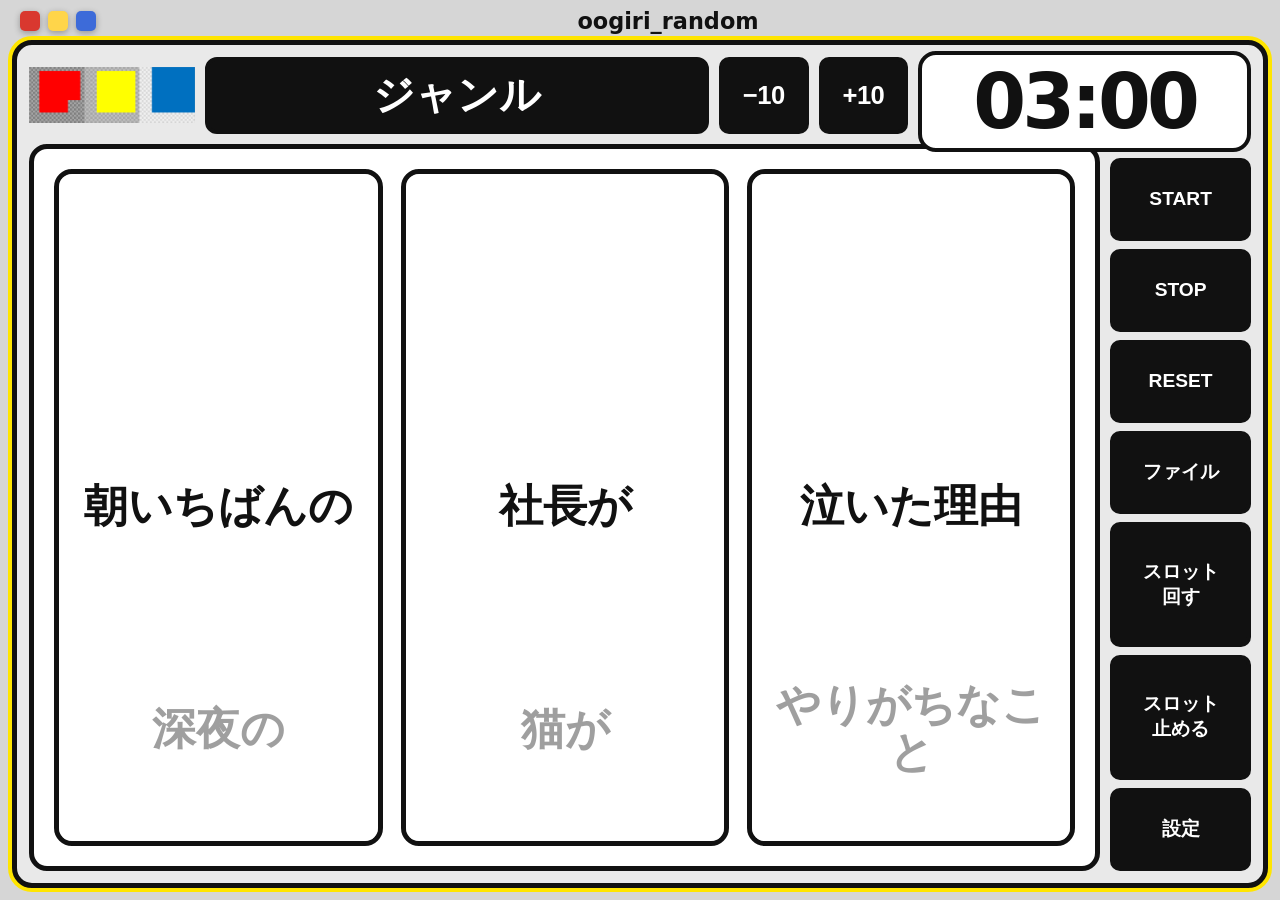
==== screens/ogiri-random.html @ ba38a172 "大喜利ランダム：スロットの上段・下段ワードをグレー表示に Co-Authored-By: Claude Opus 5.5 <noreply@anthropic.com>" ====
<!DOCTYPE html>
<html lang="ja">
<head>
<meta charset="utf-8">
<meta name="viewport" content="width=device-width, initial-scale=1">
<title>oogiri_random</title>
<link rel="stylesheet" href="../css/common.css">
<style>
  /* ---- 配色：白地＋極太の黒枠というフラットなUI（oogiri画面と共通） ---- */
  :root {
    --ink: #111111;
    --paper: #ffffff;
    --page: #d6d6d6;
  }

  html, body { overflow: hidden; }
  body { background: var(--page); color: var(--ink); }
  /* 共通ヘッダー（3色ドット＋タイトル）も白地に合わせる */
  .window-header { background: none; padding: 8px 20px 2px; }
  .window-header .title { color: var(--ink); }

  main {
    flex: 1; min-height: 0;
    display: grid;
    grid-template-columns: 1fr clamp(120px, 11vw, 160px);
    grid-template-rows: auto 1fr;
    gap: 10px;
    margin: 4px 12px 12px;
    padding: 12px;
    background: #e9e9e9;
    border: 5px solid var(--ink);
    border-radius: 20px;
    box-shadow: 0 0 0 4px #ffe500;
  }

  /* 白地＋黒枠の箱 */
  .block {
    background: var(--paper);
    border: 4px solid var(--ink);
    border-radius: 14px;
    color: var(--ink);
    display: flex; align-items: center; justify-content: center;
    text-align: center;
  }
  .block.click { cursor: pointer; user-select: none; transition: background .12s ease, color .12s ease, transform .08s ease; }
  .block.click:hover { background: #ededed; }
  .block.click:active { transform: translateY(2px); }
  .block.click:disabled { opacity: .35; cursor: not-allowed; transform: none; }

  /* 黒ベタのボタン */
  .block.solid { background: var(--ink); color: var(--paper); border-radius: 10px; }
  .block.solid.click:hover { background: #333; }
  .block.solid.click:disabled { opacity: .35; background: var(--ink); }

  /* ---- 上段：ロゴ / ジャンル / −10・+10 / タイマー ---- */
  .top-row {
    grid-column: 1 / 3;
    display: flex; align-items: stretch; gap: 10px;
    height: clamp(58px, 8.5vh, 80px);
  }

  .board-image {
    flex: 0 0 auto; width: clamp(100px, 13vw, 170px);
    object-fit: contain; object-position: left center;
  }

  .genre-box {
    flex: 1 1 auto; min-width: 0;
    background: var(--ink); color: var(--paper); border-radius: 12px;
    font-size: clamp(22px, 3.2vw, 42px); font-weight: 900; letter-spacing: .08em;
    cursor: text;
  }
  .genre-box input {
    width: 100%; background: transparent; border: none; color: var(--paper);
    font: inherit; text-align: center; outline: none;
  }

  .plus10 {
    flex: 0 0 clamp(64px, 7vw, 92px);
    font-size: clamp(16px, 2vw, 26px); font-weight: 900; letter-spacing: -.02em;
  }

  /* タイマーは右上で一段大きく、スロット枠の上に少しかぶせる */
  .timer-display {
    flex: 0 0 clamp(200px, 26vw, 340px);
    position: relative; z-index: 2;
    margin-top: -6px; margin-bottom: -18px;
    border-radius: 18px;
    font-family: "Bahnschrift", "Segoe UI", system-ui, sans-serif;
    font-variation-settings: "wght" 800, "wdth" 68;
    font-size: clamp(38px, 6.6vw, 76px); font-weight: 800; letter-spacing: -0.05em;
    font-variant-numeric: tabular-nums;
    color: var(--ink);
  }
  .timer-display.warn { background: #ffefb0; }
  .timer-display.danger { background: #ffd4d4; }

  /* ---- 下段：スロット3つ / 右サイド操作 ---- */
  .stage-box {
    min-height: 0;
    background: var(--paper);
    border: 5px solid var(--ink);
    border-radius: 18px;
    padding: clamp(10px, 1.6vw, 22px);
    display: grid; grid-template-columns: repeat(3, 1fr); gap: clamp(8px, 1.4vw, 18px);
  }

  /* スロット：上から下へ文字が流れ、まん中の1枠が出目になる */
  .reel {
    position: relative; min-width: 0; min-height: 0;
    background: var(--paper);
    border: 5px solid var(--ink);
    border-radius: 18px;
    overflow: hidden;
    cursor: pointer; user-select: none;
  }
  .reel .strip { position: absolute; left: 0; right: 0; top: 0; will-change: transform; }
  .reel .item {
    display: flex; align-items: center; justify-content: center;
    padding: 0 8px; text-align: center;
    font-size: clamp(18px, 3.4vw, 46px); font-weight: 900; line-height: 1.1;
    overflow-wrap: anywhere; overflow: hidden;
  }
  /* 回っている間はまん中以外も同じ見た目。止まったら出目を少し強調する */
  .reel.spinning { cursor: pointer; }
  /* 上段・下段のワードはグレーに見せる（白を半透明で重ね、まん中の出目だけ黒のまま） */
  .reel::before, .reel::after {
    content: ''; position: absolute; left: 0; right: 0; height: calc(100% / 3);
    background: rgba(255, 255, 255, .6);
    pointer-events: none; z-index: 1;
  }
  .reel::before { top: 0; }
  .reel::after { bottom: 0; }
  .reel .empty {
    position: absolute; inset: 0;
    display: flex; align-items: center; justify-content: center;
    font-size: clamp(14px, 1.6vw, 20px); font-weight: 800; color: #9a9a9a;
  }

  /* 右サイド：黒ベタのボタンを縦に並べる */
  .side {
    display: grid;
    /* タイマーがスロット枠にかぶる分、右列は少し下から始める */
    margin-top: 14px;
    grid-template-rows: repeat(4, 1fr) 1.5fr 1.5fr 1fr;
    gap: 8px; min-height: 0;
  }
  .side .block {
    font-size: clamp(13px, 1.5vw, 20px); font-weight: 800; line-height: 1.3;
  }
  .side label.block input { display: none; }

  /* ---- 設定パネル ---- */
  .settings-panel {
    position: fixed; inset: 0; z-index: 50;
    background: rgba(0, 0, 0, 0.45);
    display: flex; align-items: center; justify-content: center;
  }
  .settings-panel[hidden] { display: none; }
  .settings-box {
    width: min(400px, 90vw); max-height: 84vh; overflow-y: auto;
    display: grid; gap: 14px; padding: 24px;
    color: var(--ink);
    background: var(--paper);
    border: 4px solid var(--ink); border-radius: 16px;
  }
  .settings-box h2 { margin: 0; font-size: 18px; font-weight: 900; }
  .settings-box label { display: grid; gap: 6px; font-size: 14px; color: var(--ink); }
  .settings-box input {
    font: inherit; color: var(--ink); background: #f2f2f2;
    border: 2px solid var(--ink); border-radius: 8px; padding: 8px 10px;
  }
  .settings-box .mmss { display: flex; gap: 8px; align-items: center; }
  .settings-box .mmss input { width: 80px; text-align: center; }
  .settings-box .hint { font-size: 12px; opacity: .8; }
  .settings-box .row { display: flex; gap: 10px; justify-content: flex-end; }
  .settings-box .btn {
    color: var(--paper); background: var(--ink);
    border: 2px solid var(--ink); border-radius: 10px; box-shadow: none;
  }
  .settings-box .btn:active { transform: translateY(2px); box-shadow: none; }
  .settings-box .btn.ghost { color: var(--ink); background: var(--paper); }
</style>
</head>
<body>
<main>
  <div class="top-row">
    <img class="board-image" src="../assets/qol_logo.png" alt="QOLロゴ">
    <div class="block genre-box" id="genreBox" title="クリックすると書き換えられます"><input id="genreInput" value="ジャンル"></div>
    <button class="block solid click plus10" data-delta="-10">−10</button>
    <button class="block solid click plus10" data-delta="10">+10</button>
    <div class="block timer-display" id="timerDisplay">03:00</div>
  </div>

  <div class="stage-box" id="stageBox">
    <div class="reel" data-i="0"><div class="strip"></div></div>
    <div class="reel" data-i="1"><div class="strip"></div></div>
    <div class="reel" data-i="2"><div class="strip"></div></div>
  </div>

  <div class="side">
    <button class="block solid click" id="startBtn">START</button>
    <button class="block solid click" id="stopBtn">STOP</button>
    <button class="block solid click" id="resetBtn">RESET</button>
    <label class="block solid click" for="fileInput" title="「oogiri_random」シートのA列＝Word1／B列＝Word2／C列＝Word3を読み込みます（1行目は見出しとして無視します）">ファイル<input type="file" id="fileInput" accept=".xlsx"></label>
    <button class="block solid click" id="spinBtn">スロット<br>回す</button>
    <button class="block solid click" id="stopSlotBtn">スロット<br>止める</button>
    <button class="block solid click" id="settingsBtn">設定</button>
  </div>
</main>

<div class="settings-panel" id="settingsPanel" hidden>
  <div class="settings-box">
    <h2>設定</h2>
    <label>
      タイマーの初期値
      <span class="mmss">
        <input type="number" id="minInput" min="0" max="99" value="3"> 分
        <input type="number" id="secInput" min="0" max="59" value="0"> 秒
      </span>
      <span class="hint">RESETを押すとこの時間に戻ります。</span>
    </label>
    <label>
      スロットの速さ（1秒あたりに流れる枠の数）
      <input type="number" id="speedInput" min="1" max="30" step="0.5" value="9">
    </label>
    <label>
      止まるまでの時間（秒）
      <input type="number" id="brakeInput" min="0.2" max="5" step="0.1" value="1.2">
    </label>
    <label>
      <span class="hint">読み込んだExcelファイルを解除し、サンプルのワードに戻します（全画面で共有しているデータも消えます）。</span>
      <button class="btn ghost sm" id="clearWorkbookBtn" type="button">読み込みデータをクリア</button>
    </label>
    <div class="row">
      <button class="btn ghost sm" id="settingsCancel" type="button">閉じる</button>
      <button class="btn sm" id="settingsApply" type="button">適用</button>
    </div>
  </div>
</div>

<script src="../js/common.js"></script>
<script src="../js/xlsx-lite.js"></script>
<script src="../js/xlsx-sync.js"></script>
<script>
const { $, $$, mountTopbar, onKey, clamp, xlsxSync } = QOL;
const { readSheet } = QOL.xlsxLite;

mountTopbar('oogiri_random');

// ---- Excel未読み込み時のサンプル（A列＝Word1 / B列＝Word2 / C列＝Word3） ----
const SAMPLE = [
  ['朝いちばんの', '深夜の', '真夏の', '学校の', '宇宙の'],
  ['社長が', '猫が', '先生が', 'ロボットが', '宇宙人が'],
  ['泣いた理由', 'やりがちなこと', '新商品', '必殺技', 'ひとこと'],
];
let words = SAMPLE.map((col) => [...col]);

// ---- タイマー（oogiri画面と同じ操作感） ----
let initialSeconds = 180;
let remain = initialSeconds;
let timerId = null;
const timerDisplay = $('#timerDisplay');

function formatTime(sec) {
  const m = Math.floor(sec / 60);
  const s = sec % 60;
  return `${String(m).padStart(2, '0')}:${String(s).padStart(2, '0')}`;
}
function renderTimer() {
  timerDisplay.textContent = formatTime(remain);
  timerDisplay.classList.toggle('warn', remain <= 30 && remain > 10);
  timerDisplay.classList.toggle('danger', remain <= 10);
}
function startTimer() {
  if (timerId) return;
  timerId = setInterval(() => {
    remain = Math.max(0, remain - 1);
    renderTimer();
    if (remain === 0) stopTimer();
  }, 1000);
}
function stopTimer() {
  clearInterval(timerId);
  timerId = null;
}
function resetTimer() {
  stopTimer();
  remain = initialSeconds;
  renderTimer();
}

$('#startBtn').addEventListener('click', startTimer);
$('#stopBtn').addEventListener('click', stopTimer);
$('#resetBtn').addEventListener('click', resetTimer);
$$('.plus10').forEach((btn) =>
  btn.addEventListener('click', () => {
    remain = clamp(remain + Number(btn.dataset.delta), 0, 99 * 60 + 59);
    renderTimer();
  })
);

// ---- スロット（3つのリール） ----
// 上から下へ文字が流れ、まん中の枠が出目になる。
// 同じ並びを3回ぶん敷き詰めておき、offsetを1周ぶんで折り返して途切れなく回す。
let speed = 9;      // 1秒あたりに流れる枠の数
let brakeSec = 1.2; // 止めてから停止するまでの時間

const reels = [...document.querySelectorAll('.reel')].map((el, i) => ({
  el,
  strip: el.querySelector('.strip'),
  index: i,
  itemH: 0,
  offset: 0,      // 何枠ぶん流れたか（枠単位）
  spinning: false,
  brake: null,    // 停止アニメーション中の状態
  landed: 0,      // 止まったときの出目（words[i]の添字）
}));

/** リールの中身（同じ並びを3回）を作り直す */
function buildReel(r) {
  const list = words[r.index];
  r.strip.innerHTML = '';
  r.el.querySelector('.empty')?.remove();
  if (!list.length) {
    const empty = document.createElement('div');
    empty.className = 'empty';
    empty.textContent = 'ワードなし';
    r.el.appendChild(empty);
    return;
  }
  r.itemH = Math.max(24, r.el.clientHeight / 3);
  for (let rep = 0; rep < 3; rep++) {
    list.forEach((w) => {
      const item = document.createElement('div');
      item.className = 'item';
      item.style.height = `${r.itemH}px`;
      item.textContent = w;
      r.strip.appendChild(item);
    });
  }
  applyOffset(r);
}

/** offset（枠単位）を実際の位置に反映する。まん中の枠に出目が来るようにずらす */
function applyOffset(r) {
  const list = words[r.index];
  if (!list.length) return;
  const loop = list.length;
  const o = ((r.offset % loop) + loop) % loop;
  r.strip.style.transform = `translateY(${r.itemH - o * r.itemH}px)`;
}

function spin(r) {
  if (!words[r.index].length) return;
  r.spinning = true;
  r.brake = null;
  r.el.classList.add('spinning');
}

/** 止める：ランダムな出目まで、だんだん遅くなりながら停止する */
function stopReel(r) {
  if (!r.spinning || r.brake) return;
  const loop = words[r.index].length;
  const from = r.offset;
  const target = Math.floor(Math.random() * loop);
  // 今の位置から1周以上まわしてから、狙った出目でぴたりと止める
  const ahead = ((target - from) % loop + loop) % loop;
  const to = from + loop + ahead;
  r.brake = { from, to, start: performance.now(), dur: brakeSec * 1000, target };
}

function spinAll() { reels.forEach(spin); }
function stopAll() {
  // 左から順に間をあけて止める（スロットらしい見え方にする）
  reels.forEach((r, i) => setTimeout(() => stopReel(r), i * 260));
}
/** スペースキー用：回っていなければ回す、回っていれば左から1つずつ止める */
function spinOrStop() {
  const spinningReel = reels.find((r) => r.spinning && !r.brake);
  if (spinningReel) stopReel(spinningReel);
  else if (!reels.some((r) => r.spinning)) spinAll();
}

$('#spinBtn').addEventListener('click', spinAll);
$('#stopSlotBtn').addEventListener('click', stopAll);
// リールを直接クリックしても回す／止める
reels.forEach((r) => r.el.addEventListener('click', () => (r.spinning ? stopReel(r) : spin(r))));

const easeOut = (t) => 1 - Math.pow(1 - t, 3);

let last = performance.now();
function tick(now) {
  const dt = Math.min(64, now - last) / 1000;
  last = now;
  reels.forEach((r) => {
    if (!r.spinning) return;
    if (r.brake) {
      const t = clamp((now - r.brake.start) / r.brake.dur, 0, 1);
      r.offset = r.brake.from + (r.brake.to - r.brake.from) * easeOut(t);
      if (t >= 1) {
        r.offset = r.brake.target;
        r.landed = r.brake.target;
        r.spinning = false;
        r.brake = null;
        r.el.classList.remove('spinning');
      }
    } else {
      r.offset += speed * dt;
    }
    applyOffset(r);
  });
  requestAnimationFrame(tick);
}

// ---- Excel読み込み ----
/** A列＝Word1 / B列＝Word2 / C列＝Word3（1行目は見出しとして無視） */
function rowsToWords(rows) {
  const cols = [[], [], []];
  rows.slice(1).forEach((row) => {
    cols.forEach((col, i) => {
      const v = String(row?.[i] ?? '').trim();
      if (v) col.push(v);
    });
  });
  return cols;
}

async function applyWorkbook(file) {
  const cols = rowsToWords(await readSheet(file, [/^oogiri_random$/i, /oogiri.?random|大喜利.?ランダム/i]));
  if (!cols.some((c) => c.length)) throw new Error('oogiri_randomシートにワードが見つかりませんでした');
  words = cols;
  reels.forEach((r) => { r.offset = 0; r.spinning = false; r.brake = null; r.el.classList.remove('spinning'); });
  reels.forEach(buildReel);
}

$('#fileInput').addEventListener('change', async (e) => {
  const file = e.target.files[0];
  if (!file) return;
  try {
    await xlsxSync.saveWorkbook(file);
  } catch (err) {
    alert(err.message);
    return;
  }
  try {
    await applyWorkbook(file);
    alert(`ワードを読み込みました（Word1:${words[0].length} / Word2:${words[1].length} / Word3:${words[2].length}）`);
  } catch (err) {
    alert(`読み込みに失敗しました：${err.message}`);
  }
});

// 他の画面で読み込み済みのExcelがあれば、起動時に自動で取り込む
(async () => {
  const file = await xlsxSync.loadWorkbook();
  if (!file) return;
  try { await applyWorkbook(file); } catch (err) { console.warn('[oogiri_random]', err.message); }
})();

// 他の画面でExcelが読み込まれた／クリアされたら、この画面も追従する
xlsxSync.onWorkbookChange(async () => {
  const file = await xlsxSync.loadWorkbook();
  if (!file) {
    words = SAMPLE.map((col) => [...col]);
    reels.forEach(buildReel);
    return;
  }
  try { await applyWorkbook(file); } catch (err) { console.warn('[oogiri_random]', err.message); }
});

// ---- ジャンル（自由入力） ----
const GENRE_KEY = 'qol:ogiri-random-genre';
const genreInput = $('#genreInput');
genreInput.value = localStorage.getItem(GENRE_KEY) ?? 'ジャンル';
genreInput.addEventListener('input', () => {
  try { localStorage.setItem(GENRE_KEY, genreInput.value); } catch { /* 保存できなくても支障なし */ }
});

// ---- 設定パネル ----
const settingsPanel = $('#settingsPanel');
function openSettings() {
  $('#minInput').value = Math.floor(initialSeconds / 60);
  $('#secInput').value = initialSeconds % 60;
  $('#speedInput').value = speed;
  $('#brakeInput').value = brakeSec;
  settingsPanel.hidden = false;
}
function closeSettings() { settingsPanel.hidden = true; }

$('#settingsBtn').addEventListener('click', openSettings);
$('#settingsCancel').addEventListener('click', closeSettings);
$('#settingsApply').addEventListener('click', () => {
  const m = clamp(Number($('#minInput').value) || 0, 0, 99);
  const s = clamp(Number($('#secInput').value) || 0, 0, 59);
  initialSeconds = m * 60 + s;
  speed = clamp(Number($('#speedInput').value) || 9, 1, 30);
  brakeSec = clamp(Number($('#brakeInput').value) || 1.2, 0.2, 5);
  resetTimer();
  closeSettings();
});
$('#clearWorkbookBtn').addEventListener('click', () => {
  xlsxSync.clearWorkbook();
  words = SAMPLE.map((col) => [...col]);
  reels.forEach(buildReel);
  closeSettings();
});
settingsPanel.addEventListener('click', (e) => { if (e.target === settingsPanel) closeSettings(); });

// スペースで「回す→左から1つずつ止める」
onKey({ ' ': spinOrStop });

window.addEventListener('resize', () => reels.forEach(buildReel));
reels.forEach(buildReel);
renderTimer();
requestAnimationFrame(tick);
</script>
</body>
</html>
---- css/common.css ----
/* 共通テーマ：クイズ番組風ダークUI */
:root {
  --bg: #0d1030;
  --bg2: #171b4d;
  --panel: rgba(255, 255, 255, 0.06);
  --line: rgba(255, 255, 255, 0.16);
  --fg: #f3f5ff;
  --muted: #a3a9d6;
  --accent: #ffd54a;
  --accent2: #ff5c8a;
  --ok: #3ddc97;
  --ng: #ff6b6b;
  --radius: 18px;
  --shadow: 0 18px 50px rgba(0, 0, 0, 0.45);
}

* { box-sizing: border-box; }

html, body {
  height: 100%;
  margin: 0;
}

body {
  font-family: "Hiragino Kaku Gothic ProN", "Yu Gothic UI", "Meiryo", system-ui, sans-serif;
  color: var(--fg);
  background: linear-gradient(160deg, #9db3cf, #5c7599);
  background-attachment: fixed;
  display: flex;
  flex-direction: column;
  min-height: 100%;
}

/* ---- ウィンドウ風ヘッダー（左上3色ドット＋中央タイトル。suggest画面のデザインを全画面共通化） ---- */
.window-header {
  flex: 0 0 auto;
  display: flex; align-items: center; gap: 24px;
  padding: 16px 24px 6px;
  background: linear-gradient(180deg, rgba(255, 255, 255, 0.35), rgba(255, 255, 255, 0));
}
.window-header .dots { display: flex; gap: 8px; }
.window-header .dot { width: 20px; height: 20px; border-radius: 5px; box-shadow: 0 2px 6px rgba(0, 0, 0, 0.3); }
.window-header .dot.red { background: #d9382f; }
.window-header .dot.yellow { background: #ffd54a; }
.window-header .dot.blue { background: #3d6bd9; }
.window-header .title {
  flex: 1; text-align: center; margin: 0 44px 0 0;
  font-size: clamp(16px, 2.08vw, 22.4px); font-weight: 900; color: #14182f;
}

/* ---- レイアウト ---- */
.topbar {
  display: flex;
  align-items: center;
  gap: 16px;
  padding: 14px 24px;
  border-bottom: 1px solid var(--line);
  background: rgba(0, 0, 0, 0.2);
  backdrop-filter: blur(8px);
}

.topbar h1 {
  font-size: 20px;
  margin: 0;
  letter-spacing: 0.08em;
}

.topbar .spacer { flex: 1; }

.stage {
  flex: 1;
  display: flex;
  flex-direction: column;
  align-items: center;
  justify-content: center;
  gap: 24px;
  padding: 32px 24px 48px;
  text-align: center;
}

.panel {
  background: var(--panel);
  border: 1px solid var(--line);
  border-radius: var(--radius);
  box-shadow: var(--shadow);
  padding: 24px;
}

/* ---- パーツ ---- */
.btn {
  font: inherit;
  font-weight: 700;
  color: #1a1030;
  background: linear-gradient(180deg, #ffe589, var(--accent));
  border: none;
  border-radius: 999px;
  padding: 12px 28px;
  cursor: pointer;
  box-shadow: 0 6px 0 #b98f00, 0 12px 24px rgba(0, 0, 0, 0.35);
  transition: transform 0.08s ease, box-shadow 0.08s ease, filter 0.15s ease;
}
.btn:hover { filter: brightness(1.05); }
.btn:active { transform: translateY(4px); box-shadow: 0 2px 0 #b98f00; }
.btn:disabled { opacity: 0.45; cursor: not-allowed; transform: none; }

.btn.ghost {
  color: var(--fg);
  background: transparent;
  border: 1px solid var(--line);
  box-shadow: none;
}
.btn.ghost:active { transform: none; }

.btn.sm { padding: 8px 18px; font-size: 14px; }

.badge {
  display: inline-block;
  font-size: 12px;
  letter-spacing: 0.12em;
  color: var(--accent);
  border: 1px solid var(--accent);
  border-radius: 999px;
  padding: 4px 14px;
}

.muted { color: var(--muted); }

.controls {
  display: flex;
  flex-wrap: wrap;
  gap: 12px;
  justify-content: center;
  align-items: center;
}

.timer {
  font-variant-numeric: tabular-nums;
  font-size: 28px;
  font-weight: 800;
  min-width: 90px;
  padding: 6px 16px;
  border-radius: 12px;
  border: 1px solid var(--line);
  background: rgba(0, 0, 0, 0.25);
}
.timer.danger { color: var(--ng); border-color: var(--ng); }

@media (max-width: 640px) {
  .topbar { padding: 12px 16px; }
  .topbar h1 { font-size: 16px; }
  .stage { padding: 20px 14px 36px; }
}
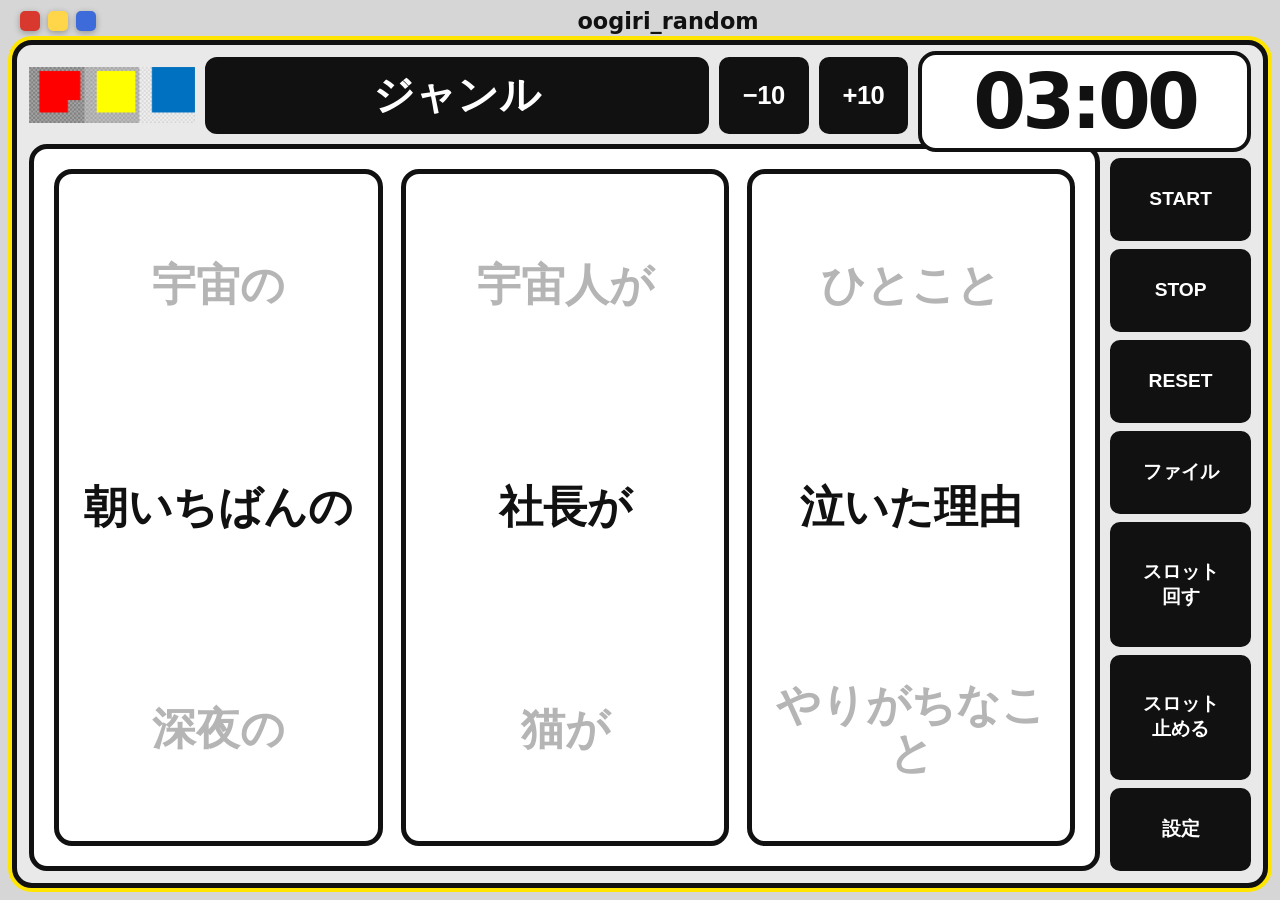
==== commit c43c1f7f: "お題ランダム画面：スロットのまん中のワードだけ黒、上下はグレー表示に Co-Authored-By: Claude Opus 5.5 <noreply@anthropic.com>" ====
--- a/screens/ogiri-random.html
+++ b/screens/ogiri-random.html
@@ -120,17 +120,11 @@
     padding: 0 8px; text-align: center;
     font-size: clamp(18px, 3.4vw, 46px); font-weight: 900; line-height: 1.1;
     overflow-wrap: anywhere; overflow: hidden;
-  }
-  /* 回っている間はまん中以外も同じ見た目。止まったら出目を少し強調する */
+    color: #b5b5b5;
+  }
+  /* まん中の枠に来ているワードだけ黒。上下のワードはグレー */
+  .reel .item.center { color: var(--ink); }
   .reel.spinning { cursor: pointer; }
-  /* 上段・下段のワードはグレーに見せる（白を半透明で重ね、まん中の出目だけ黒のまま） */
-  .reel::before, .reel::after {
-    content: ''; position: absolute; left: 0; right: 0; height: calc(100% / 3);
-    background: rgba(255, 255, 255, .6);
-    pointer-events: none; z-index: 1;
-  }
-  .reel::before { top: 0; }
-  .reel::after { bottom: 0; }
   .reel .empty {
     position: absolute; inset: 0;
     display: flex; align-items: center; justify-content: center;
@@ -321,6 +315,7 @@
 function buildReel(r) {
   const list = words[r.index];
   r.strip.innerHTML = '';
+  r.centerEl = null;
   r.el.querySelector('.empty')?.remove();
   if (!list.length) {
     const empty = document.createElement('div');
@@ -348,7 +343,15 @@
   if (!list.length) return;
   const loop = list.length;
   const o = ((r.offset % loop) + loop) % loop;
-  r.strip.style.transform = `translateY(${r.itemH - o * r.itemH}px)`;
+  // 3回並べたうちの2周目をまん中に使う（上下の枠が空にならないように）
+  r.strip.style.transform = `translateY(${r.itemH - (o + loop) * r.itemH}px)`;
+  // まん中の枠にいちばん近いワードだけ黒くする
+  const center = r.strip.children[loop + Math.round(o)];
+  if (center !== r.centerEl) {
+    r.centerEl?.classList.remove('center');
+    center?.classList.add('center');
+    r.centerEl = center;
+  }
 }
 
 function spin(r) {
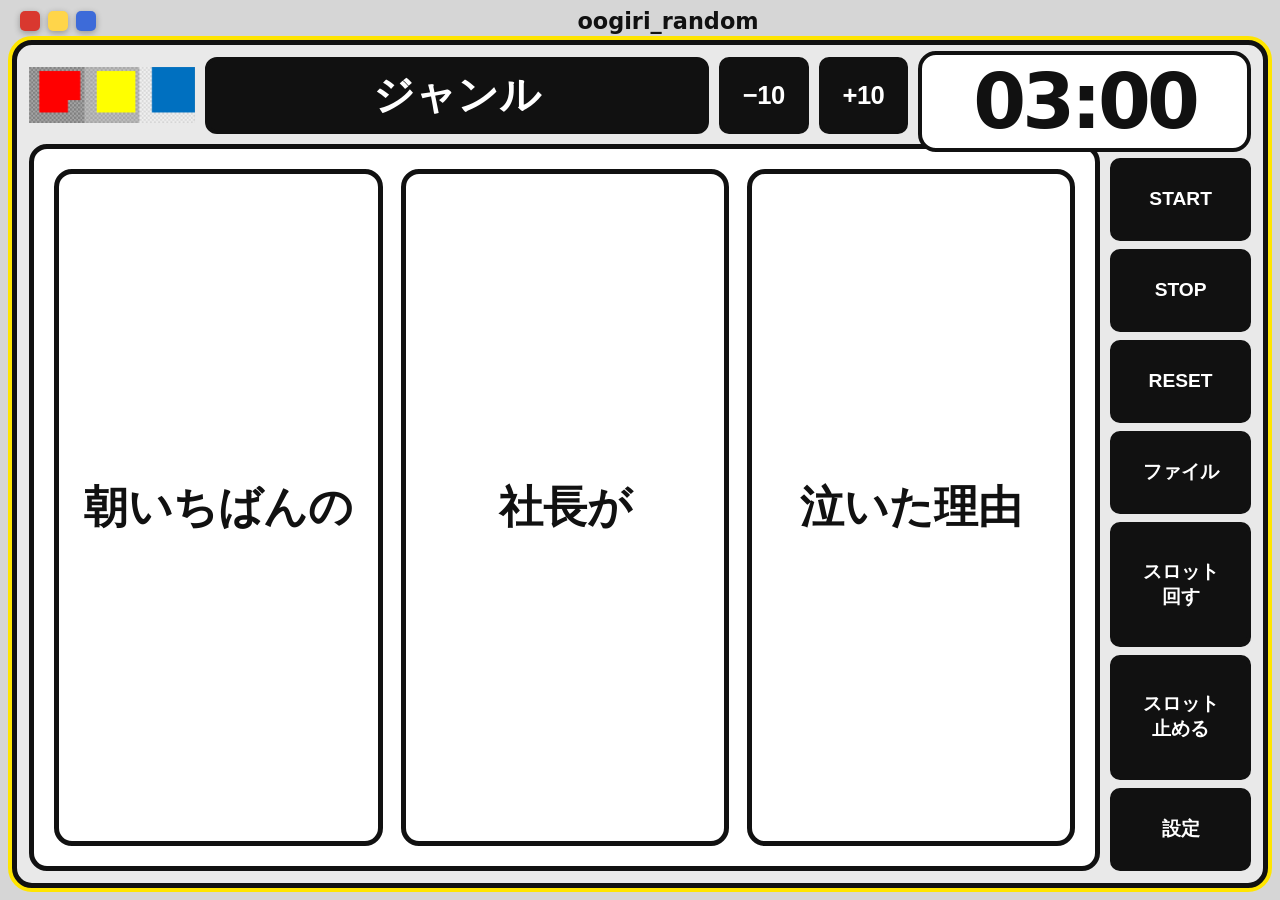
==== commit a2cea473: "大喜利ランダム: スロット枠の中央に1ワードのみ表示し、回転速度を上げる Co-Authored-By: Claude Opus 5.5 <noreply@anthropic.com>" ====
--- a/screens/ogiri-random.html
+++ b/screens/ogiri-random.html
@@ -105,7 +105,7 @@
     display: grid; grid-template-columns: repeat(3, 1fr); gap: clamp(8px, 1.4vw, 18px);
   }
 
-  /* スロット：上から下へ文字が流れ、まん中の1枠が出目になる */
+  /* スロット：枠の中央にワードを1つだけ出し、上から下へ高速で流れる */
   .reel {
     position: relative; min-width: 0; min-height: 0;
     background: var(--paper);
@@ -120,10 +120,8 @@
     padding: 0 8px; text-align: center;
     font-size: clamp(18px, 3.4vw, 46px); font-weight: 900; line-height: 1.1;
     overflow-wrap: anywhere; overflow: hidden;
-    color: #b5b5b5;
-  }
-  /* まん中の枠に来ているワードだけ黒。上下のワードはグレー */
-  .reel .item.center { color: var(--ink); }
+  }
+  /* 回っている間はまん中以外も同じ見た目。止まったら出目を少し強調する */
   .reel.spinning { cursor: pointer; }
   .reel .empty {
     position: absolute; inset: 0;
@@ -216,7 +214,7 @@
     </label>
     <label>
       スロットの速さ（1秒あたりに流れる枠の数）
-      <input type="number" id="speedInput" min="1" max="30" step="0.5" value="9">
+      <input type="number" id="speedInput" min="1" max="60" step="0.5" value="20">
     </label>
     <label>
       止まるまでの時間（秒）
@@ -295,9 +293,9 @@
 );
 
 // ---- スロット（3つのリール） ----
-// 上から下へ文字が流れ、まん中の枠が出目になる。
+// 枠の中央にワードを1つだけ出し、上から下へ流れる。
 // 同じ並びを3回ぶん敷き詰めておき、offsetを1周ぶんで折り返して途切れなく回す。
-let speed = 9;      // 1秒あたりに流れる枠の数
+let speed = 20;     // 1秒あたりに流れる枠の数
 let brakeSec = 1.2; // 止めてから停止するまでの時間
 
 const reels = [...document.querySelectorAll('.reel')].map((el, i) => ({
@@ -315,7 +313,6 @@
 function buildReel(r) {
   const list = words[r.index];
   r.strip.innerHTML = '';
-  r.centerEl = null;
   r.el.querySelector('.empty')?.remove();
   if (!list.length) {
     const empty = document.createElement('div');
@@ -324,7 +321,8 @@
     r.el.appendChild(empty);
     return;
   }
-  r.itemH = Math.max(24, r.el.clientHeight / 3);
+  // 1枠＝リールの高さいっぱい。枠の中央にワードを1つだけ出す
+  r.itemH = Math.max(24, r.el.clientHeight);
   for (let rep = 0; rep < 3; rep++) {
     list.forEach((w) => {
       const item = document.createElement('div');
@@ -337,21 +335,13 @@
   applyOffset(r);
 }
 
-/** offset（枠単位）を実際の位置に反映する。まん中の枠に出目が来るようにずらす */
+/** offset（枠単位）を実際の位置に反映する。枠いっぱいに出目1つが来るようにずらす */
 function applyOffset(r) {
   const list = words[r.index];
   if (!list.length) return;
   const loop = list.length;
   const o = ((r.offset % loop) + loop) % loop;
-  // 3回並べたうちの2周目をまん中に使う（上下の枠が空にならないように）
-  r.strip.style.transform = `translateY(${r.itemH - (o + loop) * r.itemH}px)`;
-  // まん中の枠にいちばん近いワードだけ黒くする
-  const center = r.strip.children[loop + Math.round(o)];
-  if (center !== r.centerEl) {
-    r.centerEl?.classList.remove('center');
-    center?.classList.add('center');
-    r.centerEl = center;
-  }
+  r.strip.style.transform = `translateY(${-o * r.itemH}px)`;
 }
 
 function spin(r) {
@@ -497,7 +487,7 @@
   const m = clamp(Number($('#minInput').value) || 0, 0, 99);
   const s = clamp(Number($('#secInput').value) || 0, 0, 59);
   initialSeconds = m * 60 + s;
-  speed = clamp(Number($('#speedInput').value) || 9, 1, 30);
+  speed = clamp(Number($('#speedInput').value) || 20, 1, 60);
   brakeSec = clamp(Number($('#brakeInput').value) || 1.2, 0.2, 5);
   resetTimer();
   closeSettings();
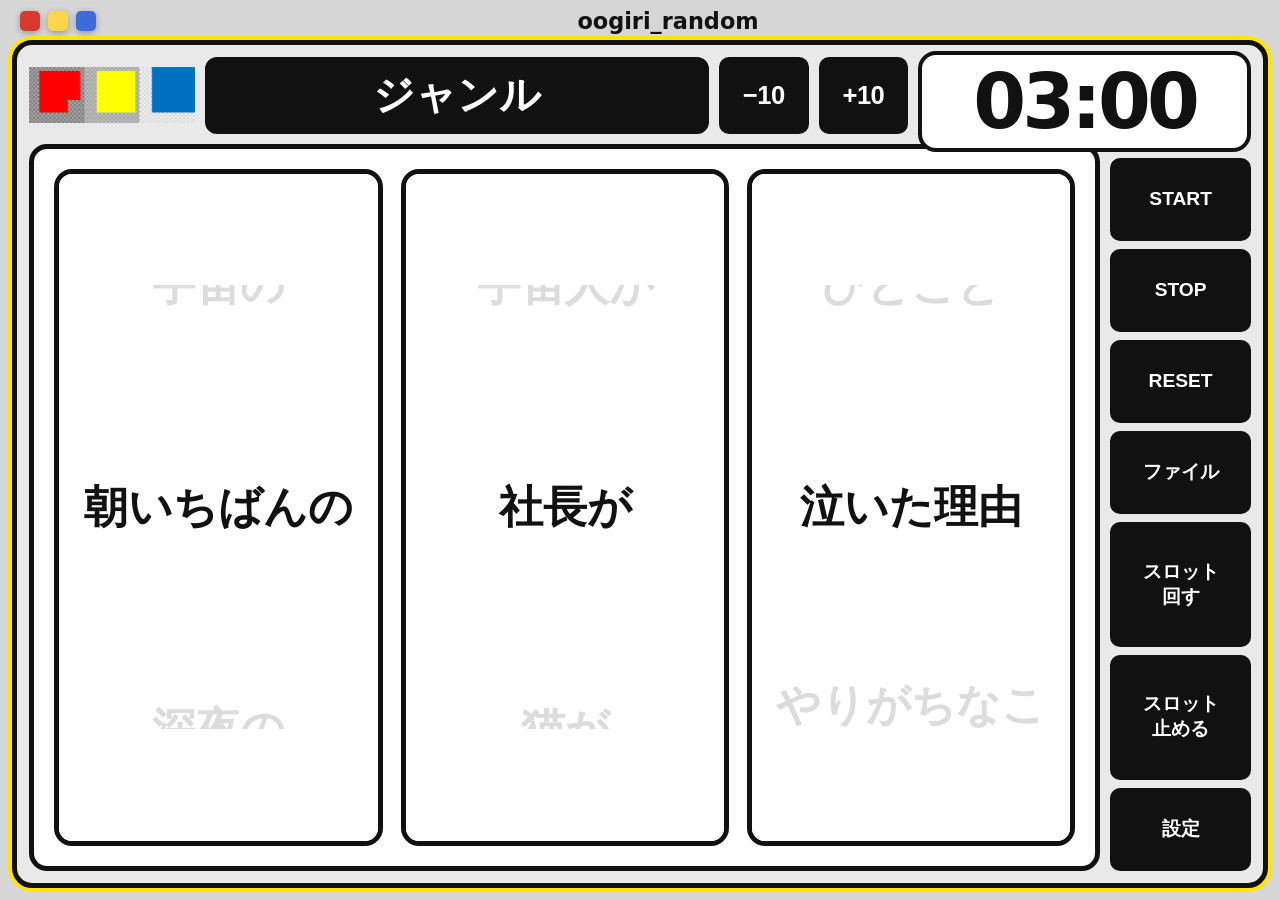
==== commit 8d93fd25: "お題ランダム画面：上下のワードを薄いグレーにし、外側半分を隠す Co-Authored-By: Claude Opus 5.5 <noreply@anthropic.com>" ====
--- a/screens/ogiri-random.html
+++ b/screens/ogiri-random.html
@@ -105,7 +105,7 @@
     display: grid; grid-template-columns: repeat(3, 1fr); gap: clamp(8px, 1.4vw, 18px);
   }
 
-  /* スロット：枠の中央にワードを1つだけ出し、上から下へ高速で流れる */
+  /* スロット：上から下へ文字が流れ、まん中の1枠が出目になる */
   .reel {
     position: relative; min-width: 0; min-height: 0;
     background: var(--paper);
@@ -120,8 +120,18 @@
     padding: 0 8px; text-align: center;
     font-size: clamp(18px, 3.4vw, 46px); font-weight: 900; line-height: 1.1;
     overflow-wrap: anywhere; overflow: hidden;
-  }
-  /* 回っている間はまん中以外も同じ見た目。止まったら出目を少し強調する */
+    color: #dcdcdc;
+  }
+  /* まん中の枠に来ているワードだけ黒。上下のワードはグレー */
+  .reel .item.center { color: var(--ink); }
+  /* 上下の枠の外側半分を白で隠す（上段は文字の上半分、下段は文字の下半分が見えない） */
+  .reel::before, .reel::after {
+    content: ''; position: absolute; left: 0; right: 0; z-index: 1;
+    height: calc(100% / 6);
+    background: var(--paper); pointer-events: none;
+  }
+  .reel::before { top: 0; }
+  .reel::after { bottom: 0; }
   .reel.spinning { cursor: pointer; }
   .reel .empty {
     position: absolute; inset: 0;
@@ -214,7 +224,7 @@
     </label>
     <label>
       スロットの速さ（1秒あたりに流れる枠の数）
-      <input type="number" id="speedInput" min="1" max="60" step="0.5" value="20">
+      <input type="number" id="speedInput" min="1" max="30" step="0.5" value="9">
     </label>
     <label>
       止まるまでの時間（秒）
@@ -293,9 +303,9 @@
 );
 
 // ---- スロット（3つのリール） ----
-// 枠の中央にワードを1つだけ出し、上から下へ流れる。
+// 上から下へ文字が流れ、まん中の枠が出目になる。
 // 同じ並びを3回ぶん敷き詰めておき、offsetを1周ぶんで折り返して途切れなく回す。
-let speed = 20;     // 1秒あたりに流れる枠の数
+let speed = 9;      // 1秒あたりに流れる枠の数
 let brakeSec = 1.2; // 止めてから停止するまでの時間
 
 const reels = [...document.querySelectorAll('.reel')].map((el, i) => ({
@@ -313,6 +323,7 @@
 function buildReel(r) {
   const list = words[r.index];
   r.strip.innerHTML = '';
+  r.centerEl = null;
   r.el.querySelector('.empty')?.remove();
   if (!list.length) {
     const empty = document.createElement('div');
@@ -321,8 +332,7 @@
     r.el.appendChild(empty);
     return;
   }
-  // 1枠＝リールの高さいっぱい。枠の中央にワードを1つだけ出す
-  r.itemH = Math.max(24, r.el.clientHeight);
+  r.itemH = Math.max(24, r.el.clientHeight / 3);
   for (let rep = 0; rep < 3; rep++) {
     list.forEach((w) => {
       const item = document.createElement('div');
@@ -335,13 +345,21 @@
   applyOffset(r);
 }
 
-/** offset（枠単位）を実際の位置に反映する。枠いっぱいに出目1つが来るようにずらす */
+/** offset（枠単位）を実際の位置に反映する。まん中の枠に出目が来るようにずらす */
 function applyOffset(r) {
   const list = words[r.index];
   if (!list.length) return;
   const loop = list.length;
   const o = ((r.offset % loop) + loop) % loop;
-  r.strip.style.transform = `translateY(${-o * r.itemH}px)`;
+  // 3回並べたうちの2周目をまん中に使う（上下の枠が空にならないように）
+  r.strip.style.transform = `translateY(${r.itemH - (o + loop) * r.itemH}px)`;
+  // まん中の枠にいちばん近いワードだけ黒くする
+  const center = r.strip.children[loop + Math.round(o)];
+  if (center !== r.centerEl) {
+    r.centerEl?.classList.remove('center');
+    center?.classList.add('center');
+    r.centerEl = center;
+  }
 }
 
 function spin(r) {
@@ -487,7 +505,7 @@
   const m = clamp(Number($('#minInput').value) || 0, 0, 99);
   const s = clamp(Number($('#secInput').value) || 0, 0, 59);
   initialSeconds = m * 60 + s;
-  speed = clamp(Number($('#speedInput').value) || 20, 1, 60);
+  speed = clamp(Number($('#speedInput').value) || 9, 1, 30);
   brakeSec = clamp(Number($('#brakeInput').value) || 1.2, 0.2, 5);
   resetTimer();
   closeSettings();
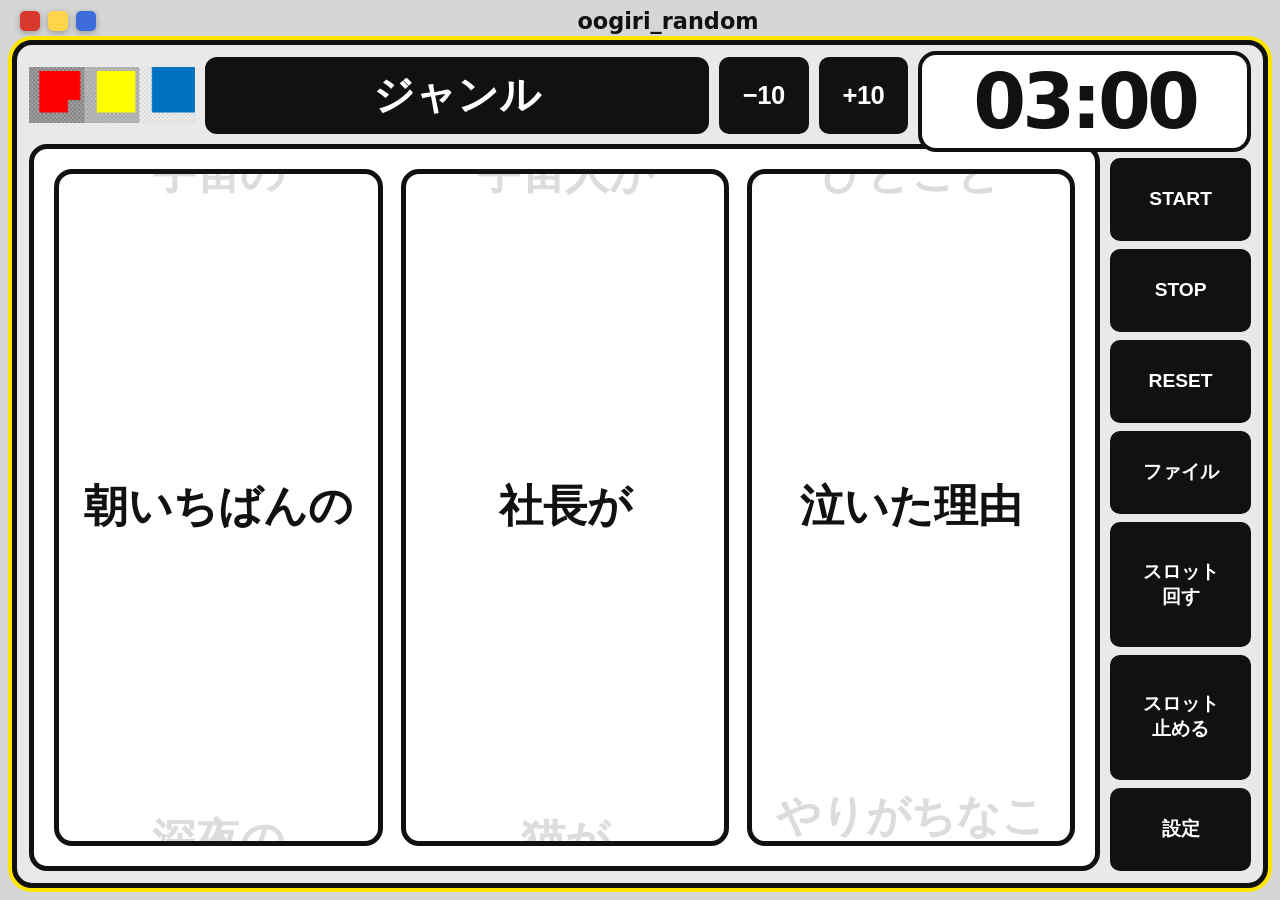
==== commit 2b7e7ffa: "お題ランダム画面：上下のワードがスロット枠の線でちょうど半分に切れるように Co-Authored-By: Claude Opus 5.5 <noreply@anthropic.com>" ====
--- a/screens/ogiri-random.html
+++ b/screens/ogiri-random.html
@@ -107,6 +107,7 @@
 
   /* スロット：上から下へ文字が流れ、まん中の1枠が出目になる */
   .reel {
+    --reel-fs: clamp(18px, 3.4vw, 46px);
     position: relative; min-width: 0; min-height: 0;
     background: var(--paper);
     border: 5px solid var(--ink);
@@ -118,20 +119,12 @@
   .reel .item {
     display: flex; align-items: center; justify-content: center;
     padding: 0 8px; text-align: center;
-    font-size: clamp(18px, 3.4vw, 46px); font-weight: 900; line-height: 1.1;
+    font-size: var(--reel-fs); font-weight: 900; line-height: 1.1;
     overflow-wrap: anywhere; overflow: hidden;
     color: #dcdcdc;
   }
   /* まん中の枠に来ているワードだけ黒。上下のワードはグレー */
   .reel .item.center { color: var(--ink); }
-  /* 上下の枠の外側半分を白で隠す（上段は文字の上半分、下段は文字の下半分が見えない） */
-  .reel::before, .reel::after {
-    content: ''; position: absolute; left: 0; right: 0; z-index: 1;
-    height: calc(100% / 6);
-    background: var(--paper); pointer-events: none;
-  }
-  .reel::before { top: 0; }
-  .reel::after { bottom: 0; }
   .reel.spinning { cursor: pointer; }
   .reel .empty {
     position: absolute; inset: 0;
@@ -332,7 +325,8 @@
     r.el.appendChild(empty);
     return;
   }
-  r.itemH = Math.max(24, r.el.clientHeight / 3);
+  // まん中の1枠＋上下の枠の半分ずつが見える高さ（1枠＝リールの半分）
+  r.itemH = Math.max(24, r.el.clientHeight / 2);
   for (let rep = 0; rep < 3; rep++) {
     list.forEach((w) => {
       const item = document.createElement('div');
@@ -352,7 +346,8 @@
   const loop = list.length;
   const o = ((r.offset % loop) + loop) % loop;
   // 3回並べたうちの2周目をまん中に使う（上下の枠が空にならないように）
-  r.strip.style.transform = `translateY(${r.itemH - (o + loop) * r.itemH}px)`;
+  // 上の枠は文字の下半分、下の枠は文字の上半分だけが枠の中に見える位置にずらす
+  r.strip.style.transform = `translateY(${r.itemH / 2 - (o + loop) * r.itemH}px)`;
   // まん中の枠にいちばん近いワードだけ黒くする
   const center = r.strip.children[loop + Math.round(o)];
   if (center !== r.centerEl) {
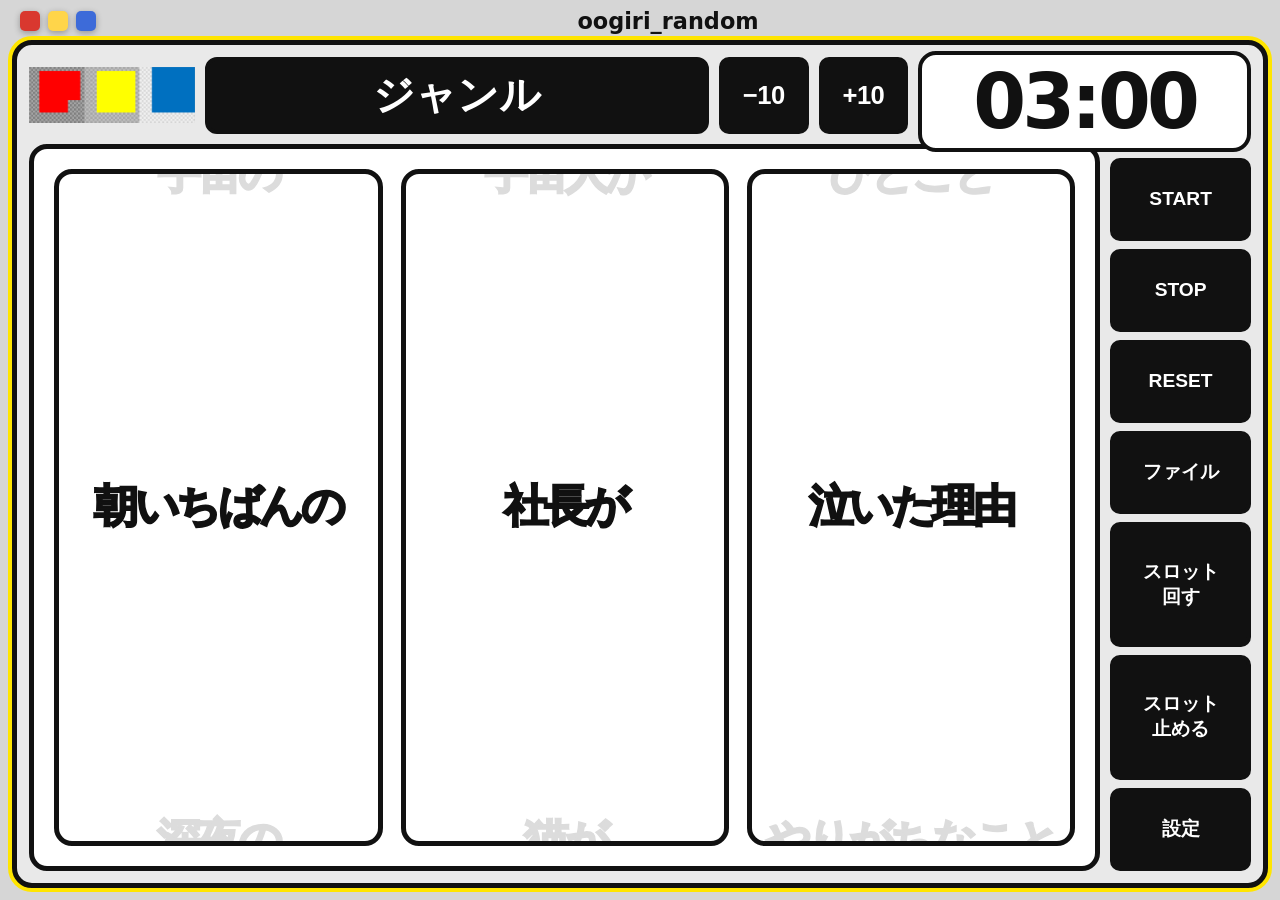
==== commit 42ca05c1: "お題ランダム画面：スロット文字を詰めて太くし、停止時のエフェクトを追加 Co-Authored-By: Claude Opus 5.5 <noreply@anthropic.com>" ====
--- a/screens/ogiri-random.html
+++ b/screens/ogiri-random.html
@@ -120,11 +120,38 @@
     display: flex; align-items: center; justify-content: center;
     padding: 0 8px; text-align: center;
     font-size: var(--reel-fs); font-weight: 900; line-height: 1.1;
+    /* 文字間を詰める。日本語フォントは700までしかないので縁取りで太さを足す */
+    letter-spacing: -0.08em;
+    -webkit-text-stroke: 0.045em currentColor;
     overflow-wrap: anywhere; overflow: hidden;
     color: #dcdcdc;
   }
   /* まん中の枠に来ているワードだけ黒。上下のワードはグレー */
   .reel .item.center { color: var(--ink); }
+
+  /* 止まった瞬間のエフェクト：リールがガタッと揺れ、出目がポンと弾み、枠が黄色く光る */
+  .reel.hit { animation: reel-hit .38s ease-out; }
+  .reel.hit .item.center { animation: word-pop .5s cubic-bezier(.2, 1.6, .4, 1); }
+  .reel::after {
+    content: ''; position: absolute; inset: 0; border-radius: 12px;
+    pointer-events: none; opacity: 0;
+    box-shadow: inset 0 0 0 7px #ffe500, inset 0 0 28px #ffe500;
+  }
+  .reel.hit::after { animation: frame-flash .6s ease-out; }
+  @keyframes reel-hit {
+    0% { transform: translateY(0); }
+    30% { transform: translateY(7px); }
+    60% { transform: translateY(-3px); }
+    100% { transform: translateY(0); }
+  }
+  @keyframes word-pop {
+    0% { transform: scale(1.3); }
+    100% { transform: scale(1); }
+  }
+  @keyframes frame-flash {
+    0% { opacity: 1; }
+    100% { opacity: 0; }
+  }
   .reel.spinning { cursor: pointer; }
   .reel .empty {
     position: absolute; inset: 0;
@@ -310,6 +337,7 @@
   spinning: false,
   brake: null,    // 停止アニメーション中の状態
   landed: 0,      // 止まったときの出目（words[i]の添字）
+  bag: [],        // まだ出ていない出目（drawTargetで使う）
 }));
 
 /** リールの中身（同じ並びを3回）を作り直す */
@@ -317,6 +345,7 @@
   const list = words[r.index];
   r.strip.innerHTML = '';
   r.centerEl = null;
+  r.bag = [];
   r.el.querySelector('.empty')?.remove();
   if (!list.length) {
     const empty = document.createElement('div');
@@ -361,7 +390,26 @@
   if (!words[r.index].length) return;
   r.spinning = true;
   r.brake = null;
+  r.el.classList.remove('hit');
   r.el.classList.add('spinning');
+}
+
+/**
+ * 次の出目を決める。全ワードを1回ずつシャッフルした「袋」から順に引くので、
+ * 袋が空になるまで同じワードは出ない。袋を作り直したときも直前の出目は先頭にしない。
+ */
+function drawTarget(r) {
+  const loop = words[r.index].length;
+  if (!r.bag.length) {
+    r.bag = [...Array(loop).keys()];
+    for (let i = r.bag.length - 1; i > 0; i--) {
+      const j = Math.floor(Math.random() * (i + 1));
+      [r.bag[i], r.bag[j]] = [r.bag[j], r.bag[i]];
+    }
+    const last = r.bag.length - 1;
+    if (loop > 1 && r.bag[last] === r.landed) [r.bag[0], r.bag[last]] = [r.bag[last], r.bag[0]];
+  }
+  return r.bag.pop();
 }
 
 /** 止める：ランダムな出目まで、だんだん遅くなりながら停止する */
@@ -369,11 +417,18 @@
   if (!r.spinning || r.brake) return;
   const loop = words[r.index].length;
   const from = r.offset;
-  const target = Math.floor(Math.random() * loop);
+  const target = drawTarget(r);
   // 今の位置から1周以上まわしてから、狙った出目でぴたりと止める
   const ahead = ((target - from) % loop + loop) % loop;
   const to = from + loop + ahead;
   r.brake = { from, to, start: performance.now(), dur: brakeSec * 1000, target };
+}
+
+/** 止まった瞬間のエフェクトを最初から再生する */
+function playHit(r) {
+  r.el.classList.remove('hit');
+  void r.el.offsetWidth; // クラスを付け直してアニメーションを頭から流す
+  r.el.classList.add('hit');
 }
 
 function spinAll() { reels.forEach(spin); }
@@ -410,6 +465,8 @@
         r.spinning = false;
         r.brake = null;
         r.el.classList.remove('spinning');
+        applyOffset(r);
+        playHit(r);
       }
     } else {
       r.offset += speed * dt;
